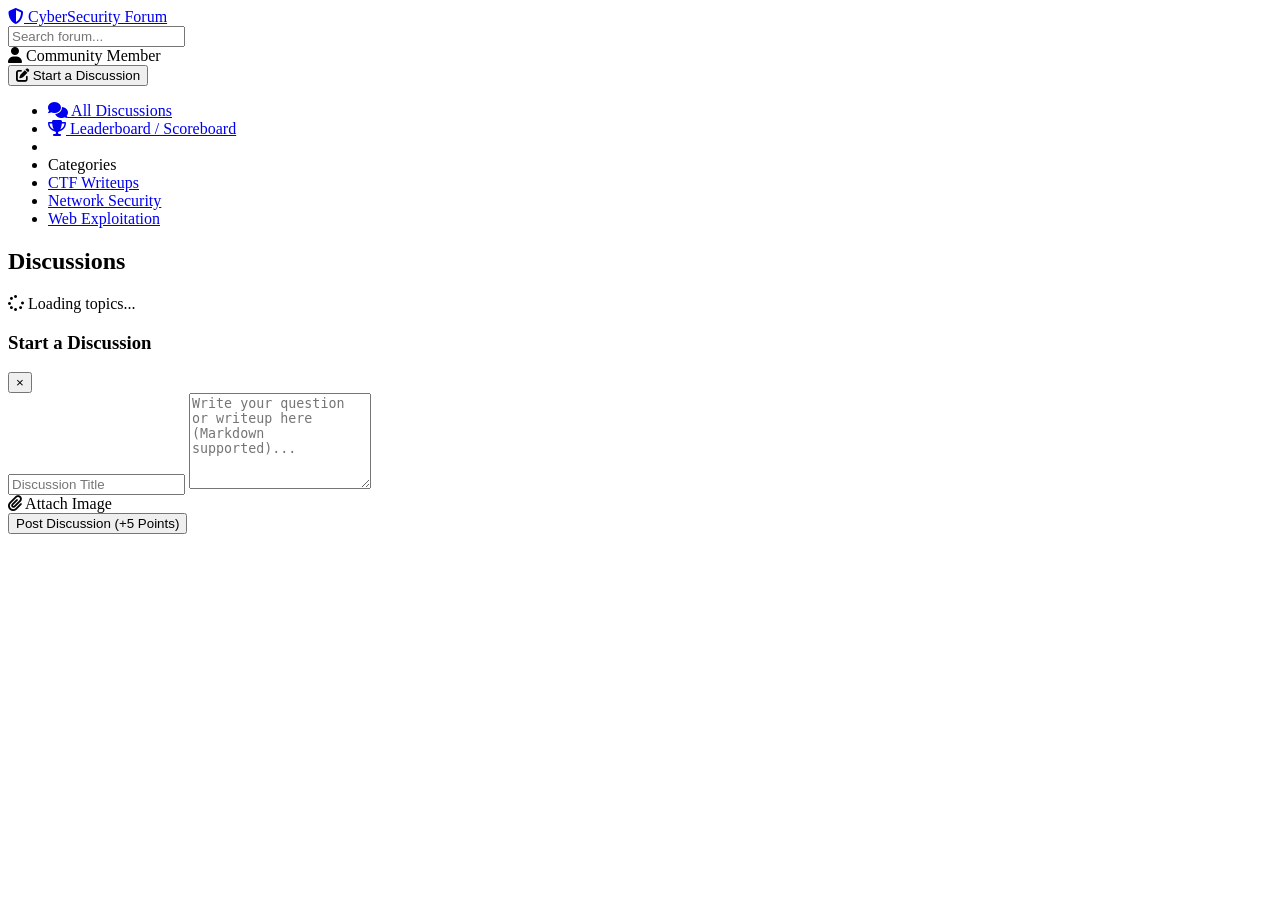
==== frontend/index.html @ c7f5cf25 "Add initial HTML structure for CyberSecurity Forum" ====
<!DOCTYPE html>
<html lang="en">
<head>
  <meta charset="UTF-8">
  <meta name="viewport" content="width=device-width, initial-scale=1.0">
  <title>CyberSecurity Forum</title>
  <link rel="stylesheet" href="css/style.css">
  <link rel="stylesheet" href="https://cdnjs.cloudflare.com/ajax/libs/font-awesome/6.4.0/css/all.min.css">
</head>
<body>
  <!-- Top Navigation Header -->
  <header class="App-header">
    <div class="container Header-controls">
      <div class="Header-title">
        <a href="index.html"><i class="fa-solid fa-shield-halved logo-icon"></i> <span class="title-text">CyberSecurity Forum</span></a>
      </div>
      <div class="Header-search">
        <input type="text" id="searchInput" placeholder="Search forum..." class="Search-input">
      </div>
      <div class="Header-user">
        <span class="user-badge"><i class="fa-solid fa-user"></i> Community Member</span>
      </div>
    </div>
  </header>

  <!-- Main Layout -->
  <div class="App-content container">
    <!-- Left Sidebar -->
    <aside class="App-nav">
      <button class="Button Button--primary IndexPage-newDiscussion" id="openModalBtn">
        <i class="fa-solid fa-pen-to-square"></i> Start a Discussion
      </button>
      <nav class="SideNav">
        <ul>
          <li class="active"><a href="index.html"><i class="fa-solid fa-comments"></i> All Discussions</a></li>
          <li><a href="leaderboard.html"><i class="fa-solid fa-trophy"></i> Leaderboard / Scoreboard</a></li>
          <li class="nav-divider"></li>
          <li class="nav-header">Categories</li>
          <li><a href="#"><span class="tag-dot cyan"></span> CTF Writeups</a></li>
          <li><a href="#"><span class="tag-dot purple"></span> Network Security</a></li>
          <li><a href="#"><span class="tag-dot green"></span> Web Exploitation</a></li>
        </ul>
      </nav>
    </aside>

    <!-- Discussion Feed Column -->
    <main class="App-main">
      <div class="IndexPage-toolbar">
        <div class="IndexPage-toolbar-action">
          <h2>Discussions</h2>
        </div>
      </div>
      <div class="DiscussionList" id="discussionList">
        <div class="loading-spinner"><i class="fa-solid fa-spinner fa-spin"></i> Loading topics...</div>
      </div>
    </main>
  </div>

  <!-- Create Discussion Modal -->
  <div class="Modal-backdrop" id="modalBackdrop">
    <div class="Modal">
      <div class="Modal-header">
        <h3>Start a Discussion</h3>
        <button class="Modal-close" id="closeModalBtn">&times;</button>
      </div>
      <form id="createDiscussionForm">
        <div class="Modal-body">
          <input type="text" id="discussionTitle" placeholder="Discussion Title" class="FormControl" required>
          <textarea id="discussionContent" placeholder="Write your question or writeup here (Markdown supported)..." class="FormControl Textarea" rows="6" required></textarea>
          
          <div class="Upload-section">
            <label for="imageUpload" class="Button Button--secondary">
              <i class="fa-solid fa-paperclip"></i> Attach Image
            </label>
            <input type="file" id="imageUpload" accept="image/*" style="display:none;">
            <span id="uploadStatus" class="upload-status"></span>
          </div>
        </div>
        <div class="Modal-footer">
          <button type="submit" class="Button Button--primary">Post Discussion (+5 Points)</button>
        </div>
      </form>
    </div>
  </div>

  <script src="js/app.js"></script>
</body>
</html>
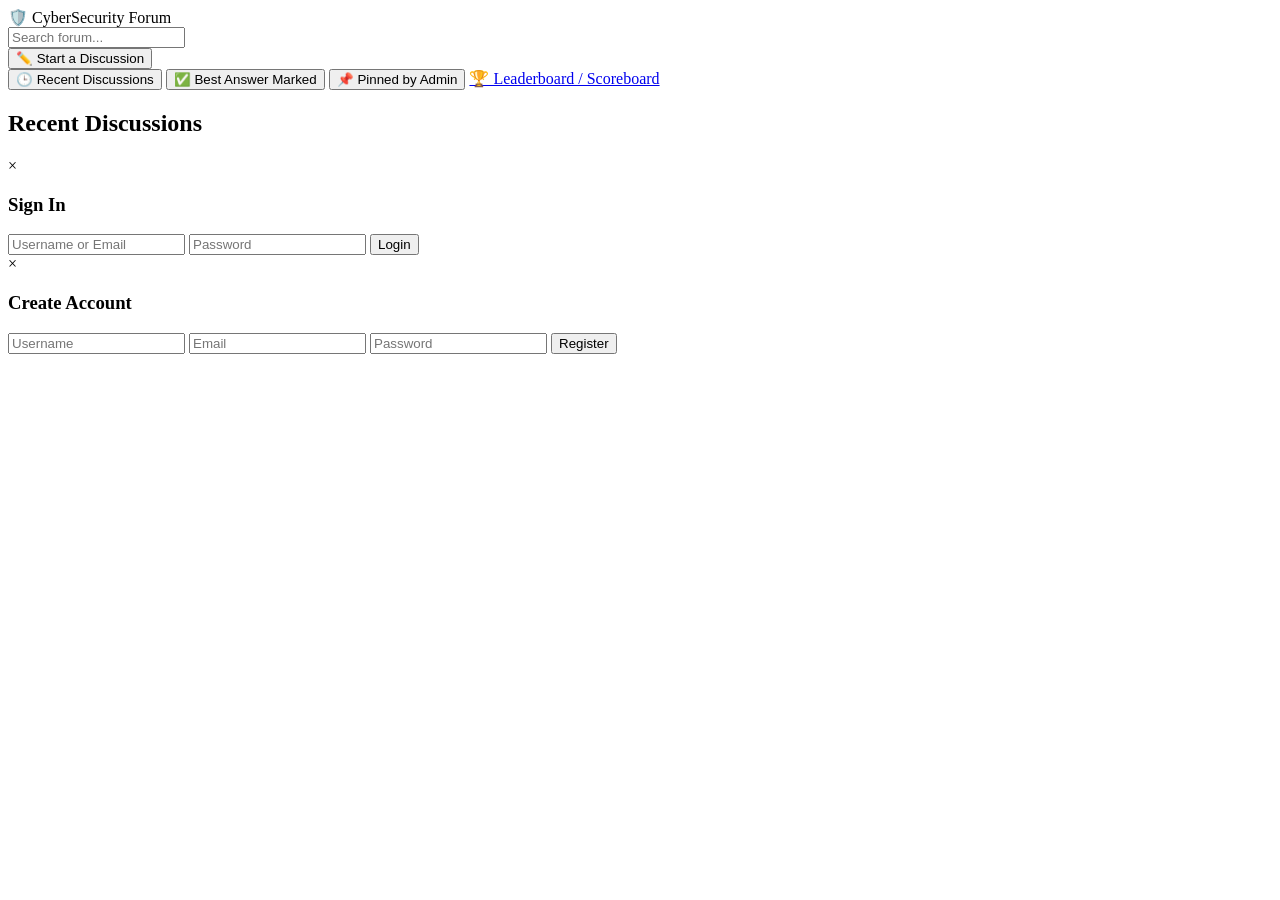
==== commit 1703fbad: "Refactor HTML structure and update stylesheets" ====
--- a/frontend/index.html
+++ b/frontend/index.html
@@ -1,88 +1,73 @@
 <!DOCTYPE html>
 <html lang="en">
 <head>
-  <meta charset="UTF-8">
-  <meta name="viewport" content="width=device-width, initial-scale=1.0">
-  <title>CyberSecurity Forum</title>
-  <link rel="stylesheet" href="css/style.css">
-  <link rel="stylesheet" href="https://cdnjs.cloudflare.com/ajax/libs/font-awesome/6.4.0/css/all.min.css">
+    <meta charset="UTF-8">
+    <meta name="viewport" content="width=device-width, initial-scale=1.0">
+    <title>CyberSecurity Forum</title>
+    <link rel="stylesheet" href="style.css">
 </head>
 <body>
-  <!-- Top Navigation Header -->
-  <header class="App-header">
-    <div class="container Header-controls">
-      <div class="Header-title">
-        <a href="index.html"><i class="fa-solid fa-shield-halved logo-icon"></i> <span class="title-text">CyberSecurity Forum</span></a>
-      </div>
-      <div class="Header-search">
-        <input type="text" id="searchInput" placeholder="Search forum..." class="Search-input">
-      </div>
-      <div class="Header-user">
-        <span class="user-badge"><i class="fa-solid fa-user"></i> Community Member</span>
-      </div>
+    <!-- Top Navigation Header -->
+    <header class="navbar">
+        <div class="logo">
+            <span class="logo-icon">🛡️</span> CyberSecurity Forum
+        </div>
+        <div class="search-bar">
+            <input type="text" id="search-input" placeholder="Search forum...">
+        </div>
+        <div class="auth-section" id="auth-section">
+            <!-- Dynamically filled by app.js: Login/Register OR User Badge/Logout -->
+        </div>
+    </header>
+
+    <div class="main-container">
+        <!-- Sidebar Navigation -->
+        <aside class="sidebar">
+            <button class="btn-primary" onclick="openNewDiscussionModal()">✏️ Start a Discussion</button>
+            <nav class="nav-menu">
+                <button class="nav-item active" data-filter="recent" onclick="loadFilter('recent')">🕒 Recent Discussions</button>
+                <button class="nav-item" data-filter="best-answer" onclick="loadFilter('best-answer')">✅ Best Answer Marked</button>
+                <button class="nav-item" data-filter="pinned" onclick="loadFilter('pinned')">📌 Pinned by Admin</button>
+                <a href="/leaderboard" class="nav-item">🏆 Leaderboard / Scoreboard</a>
+            </nav>
+        </aside>
+
+        <!-- Main Feed Section -->
+        <main class="feed-container">
+            <h2 id="feed-title">Recent Discussions</h2>
+            <div id="discussions-list" class="discussions-list">
+                <!-- Discussions rendered here via JavaScript -->
+            </div>
+        </main>
     </div>
-  </header>
 
-  <!-- Main Layout -->
-  <div class="App-content container">
-    <!-- Left Sidebar -->
-    <aside class="App-nav">
-      <button class="Button Button--primary IndexPage-newDiscussion" id="openModalBtn">
-        <i class="fa-solid fa-pen-to-square"></i> Start a Discussion
-      </button>
-      <nav class="SideNav">
-        <ul>
-          <li class="active"><a href="index.html"><i class="fa-solid fa-comments"></i> All Discussions</a></li>
-          <li><a href="leaderboard.html"><i class="fa-solid fa-trophy"></i> Leaderboard / Scoreboard</a></li>
-          <li class="nav-divider"></li>
-          <li class="nav-header">Categories</li>
-          <li><a href="#"><span class="tag-dot cyan"></span> CTF Writeups</a></li>
-          <li><a href="#"><span class="tag-dot purple"></span> Network Security</a></li>
-          <li><a href="#"><span class="tag-dot green"></span> Web Exploitation</a></li>
-        </ul>
-      </nav>
-    </aside>
+    <!-- Login Modal -->
+    <div id="login-modal" class="modal">
+        <div class="modal-content">
+            <span class="close-btn" onclick="closeModal('login-modal')">&times;</span>
+            <h3>Sign In</h3>
+            <form id="login-form" onsubmit="handleLogin(event)">
+                <input type="text" id="login-identification" placeholder="Username or Email" required>
+                <input type="password" id="login-password" placeholder="Password" required>
+                <button type="submit" class="btn-primary">Login</button>
+            </form>
+        </div>
+    </div>
 
-    <!-- Discussion Feed Column -->
-    <main class="App-main">
-      <div class="IndexPage-toolbar">
-        <div class="IndexPage-toolbar-action">
-          <h2>Discussions</h2>
+    <!-- Register Modal -->
+    <div id="register-modal" class="modal">
+        <div class="modal-content">
+            <span class="close-btn" onclick="closeModal('register-modal')">&times;</span>
+            <h3>Create Account</h3>
+            <form id="register-form" onsubmit="handleRegister(event)">
+                <input type="text" id="reg-username" placeholder="Username" required>
+                <input type="email" id="reg-email" placeholder="Email" required>
+                <input type="password" id="reg-password" placeholder="Password" required>
+                <button type="submit" class="btn-primary">Register</button>
+            </form>
         </div>
-      </div>
-      <div class="DiscussionList" id="discussionList">
-        <div class="loading-spinner"><i class="fa-solid fa-spinner fa-spin"></i> Loading topics...</div>
-      </div>
-    </main>
-  </div>
+    </div>
 
-  <!-- Create Discussion Modal -->
-  <div class="Modal-backdrop" id="modalBackdrop">
-    <div class="Modal">
-      <div class="Modal-header">
-        <h3>Start a Discussion</h3>
-        <button class="Modal-close" id="closeModalBtn">&times;</button>
-      </div>
-      <form id="createDiscussionForm">
-        <div class="Modal-body">
-          <input type="text" id="discussionTitle" placeholder="Discussion Title" class="FormControl" required>
-          <textarea id="discussionContent" placeholder="Write your question or writeup here (Markdown supported)..." class="FormControl Textarea" rows="6" required></textarea>
-          
-          <div class="Upload-section">
-            <label for="imageUpload" class="Button Button--secondary">
-              <i class="fa-solid fa-paperclip"></i> Attach Image
-            </label>
-            <input type="file" id="imageUpload" accept="image/*" style="display:none;">
-            <span id="uploadStatus" class="upload-status"></span>
-          </div>
-        </div>
-        <div class="Modal-footer">
-          <button type="submit" class="Button Button--primary">Post Discussion (+5 Points)</button>
-        </div>
-      </form>
-    </div>
-  </div>
-
-  <script src="js/app.js"></script>
+    <script src="app.js"></script>
 </body>
 </html>
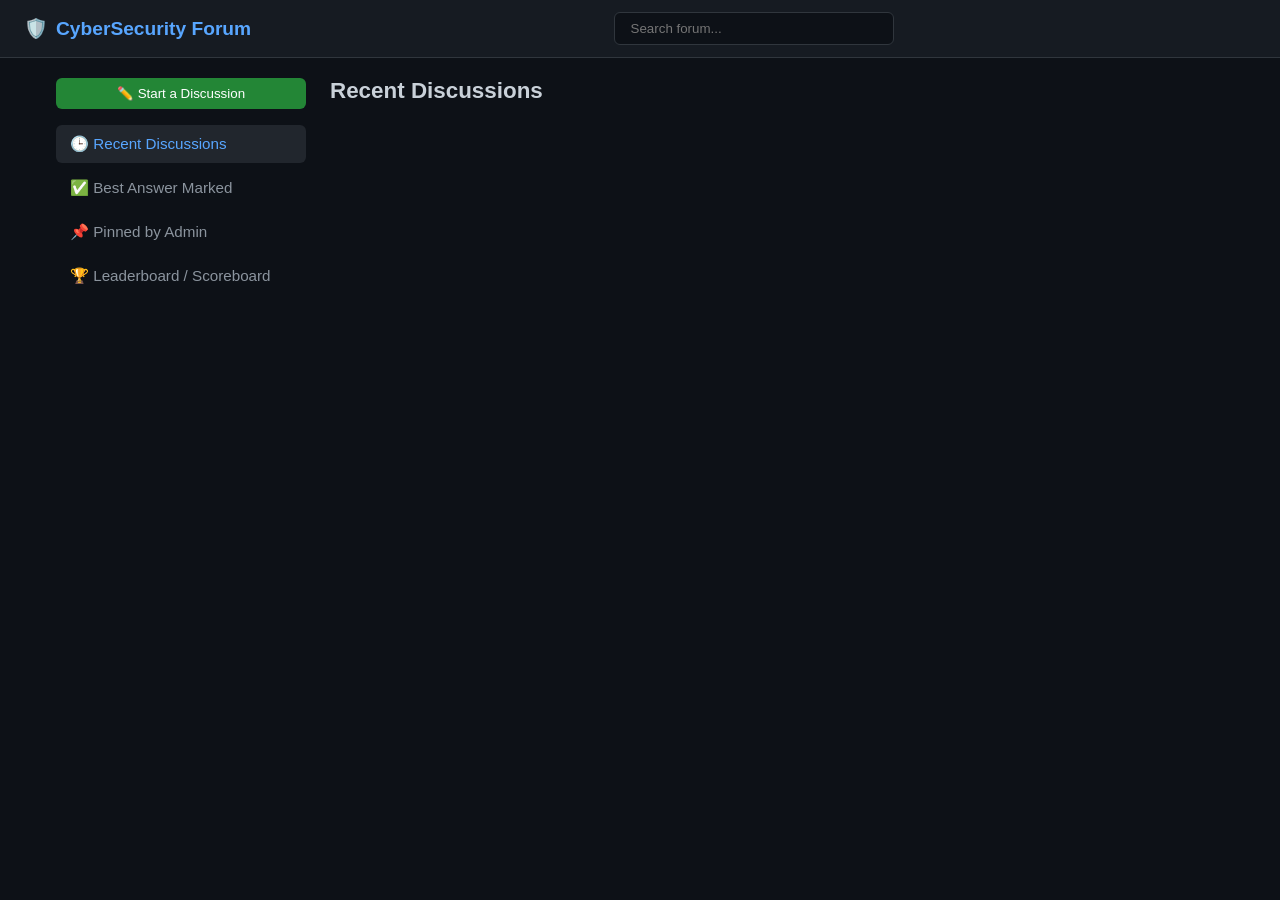
==== commit 80a26d45: "Update stylesheet link path in index.html" ====
--- a/frontend/index.html
+++ b/frontend/index.html
@@ -4,7 +4,7 @@
     <meta charset="UTF-8">
     <meta name="viewport" content="width=device-width, initial-scale=1.0">
     <title>CyberSecurity Forum</title>
-    <link rel="stylesheet" href="style.css">
+    <link rel="stylesheet" href="css/style.css">
 </head>
 <body>
     <!-- Top Navigation Header -->
--- a/frontend/css/style.css
+++ b/frontend/css/style.css
@@ -0,0 +1,212 @@
+* {
+    box-sizing: border-box;
+    margin: 0;
+    padding: 0;
+    font-family: -apple-system, BlinkMacSystemFont, "Segoe UI", Roboto, sans-serif;
+}
+
+body {
+    background-color: #0d1117;
+    color: #c9d1d9;
+    min-height: 100vh;
+}
+
+/* Header Navbar */
+.navbar {
+    display: flex;
+    align-items: center;
+    justify-content: space-between;
+    background-color: #161b22;
+    padding: 12px 24px;
+    border-bottom: 1px solid #30363d;
+}
+
+.logo {
+    font-weight: bold;
+    font-size: 1.2rem;
+    color: #58a6ff;
+    display: flex;
+    align-items: center;
+    gap: 8px;
+}
+
+.search-bar input {
+    background: #0d1117;
+    border: 1px solid #30363d;
+    color: #c9d1d9;
+    padding: 8px 16px;
+    border-radius: 6px;
+    width: 280px;
+}
+
+.auth-section {
+    display: flex;
+    gap: 10px;
+    align-items: center;
+}
+
+/* Buttons */
+.btn-primary {
+    background-color: #238636;
+    color: #ffffff;
+    border: none;
+    padding: 8px 16px;
+    border-radius: 6px;
+    cursor: pointer;
+    font-weight: 500;
+}
+
+.btn-primary:hover {
+    background-color: #2ea043;
+}
+
+.btn-secondary {
+    background-color: #21262d;
+    color: #c9d1d9;
+    border: 1px solid #30363d;
+    padding: 8px 16px;
+    border-radius: 6px;
+    cursor: pointer;
+}
+
+.btn-secondary:hover {
+    background-color: #30363d;
+}
+
+.btn-delete {
+    background-color: #da3633;
+    color: white;
+    border: none;
+    padding: 4px 8px;
+    border-radius: 4px;
+    cursor: pointer;
+    font-size: 0.8rem;
+}
+
+/* Layout */
+.main-container {
+    display: flex;
+    max-width: 1200px;
+    margin: 20px auto;
+    padding: 0 16px;
+    gap: 24px;
+}
+
+.sidebar {
+    width: 250px;
+    display: flex;
+    flex-direction: column;
+    gap: 16px;
+}
+
+.nav-menu {
+    display: flex;
+    flex-direction: column;
+    gap: 6px;
+}
+
+.nav-item {
+    background: transparent;
+    border: none;
+    color: #8b949e;
+    padding: 10px 14px;
+    text-align: left;
+    border-radius: 6px;
+    cursor: pointer;
+    font-size: 0.95rem;
+    text-decoration: none;
+}
+
+.nav-item:hover, .nav-item.active {
+    background-color: #21262d;
+    color: #58a6ff;
+}
+
+.feed-container {
+    flex: 1;
+}
+
+.feed-container h2 {
+    margin-bottom: 16px;
+    font-size: 1.4rem;
+}
+
+/* Discussion Cards */
+.discussions-list {
+    display: flex;
+    flex-direction: column;
+    gap: 12px;
+}
+
+.discussion-card {
+    background-color: #161b22;
+    border: 1px solid #30363d;
+    border-radius: 6px;
+    padding: 16px;
+}
+
+.card-header {
+    display: flex;
+    justify-content: space-between;
+    align-items: center;
+}
+
+.badge {
+    display: inline-block;
+    padding: 2px 8px;
+    border-radius: 12px;
+    font-size: 0.75rem;
+    margin-right: 6px;
+}
+
+.badge.pinned { background-color: #388bfd33; color: #58a6ff; }
+.badge.best-answer { background-color: #23863633; color: #3fb950; }
+
+/* Modals (Hidden by default) */
+.modal {
+    display: none;
+    position: fixed;
+    top: 0;
+    left: 0;
+    width: 100%;
+    height: 100%;
+    background-color: rgba(0, 0, 0, 0.7);
+    justify-content: center;
+    align-items: center;
+    z-index: 1000;
+}
+
+.modal-content {
+    background-color: #161b22;
+    border: 1px solid #30363d;
+    padding: 24px;
+    border-radius: 8px;
+    width: 360px;
+    position: relative;
+    display: flex;
+    flex-direction: column;
+    gap: 16px;
+}
+
+.modal-content form {
+    display: flex;
+    flex-direction: column;
+    gap: 12px;
+}
+
+.modal-content input {
+    background-color: #0d1117;
+    border: 1px solid #30363d;
+    color: #c9d1d9;
+    padding: 10px;
+    border-radius: 6px;
+}
+
+.close-btn {
+    position: absolute;
+    top: 12px;
+    right: 16px;
+    color: #8b949e;
+    cursor: pointer;
+    font-size: 1.4rem;
+}
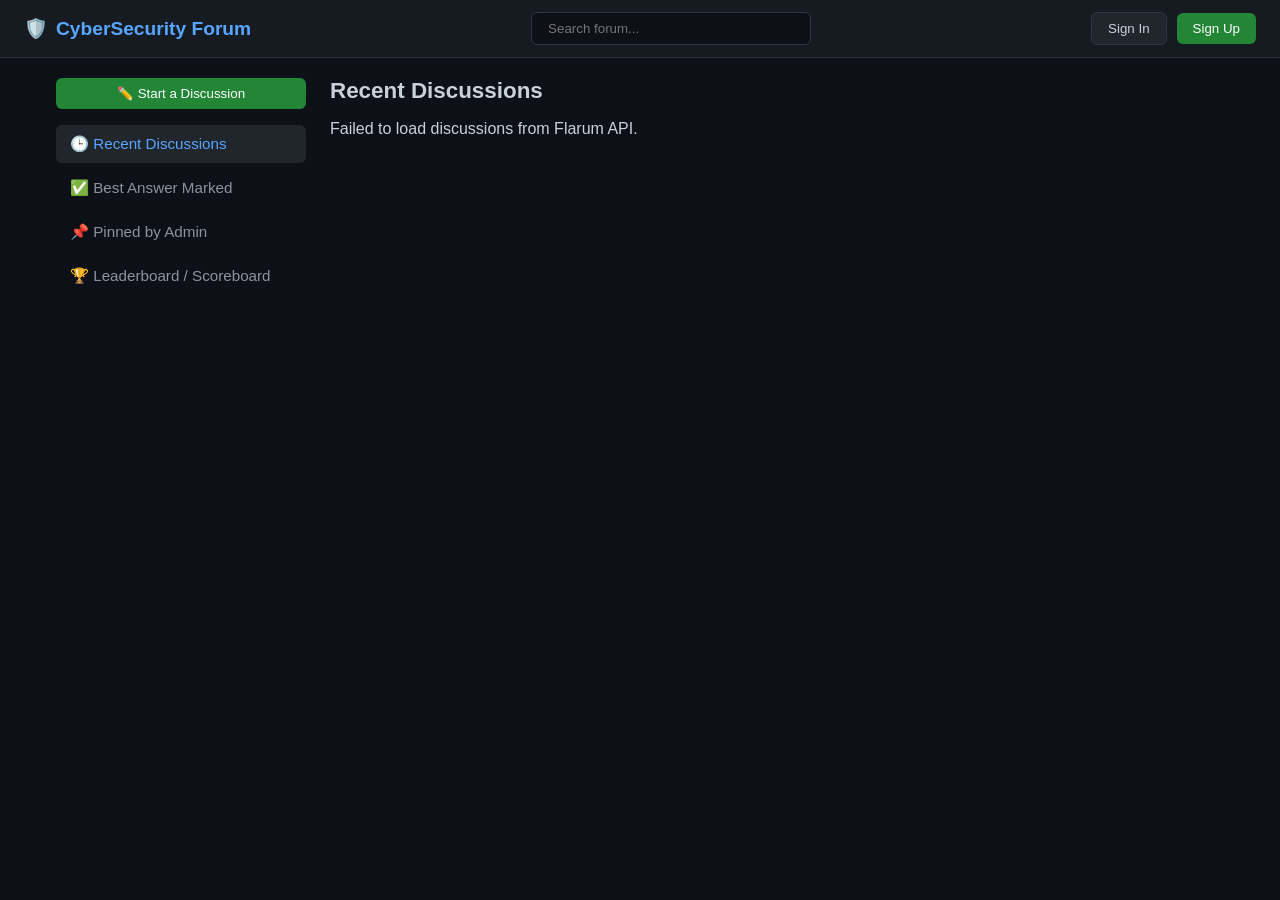
==== commit 6b272e9c: "Update index.html" ====
--- a/frontend/index.html
+++ b/frontend/index.html
@@ -68,6 +68,6 @@
         </div>
     </div>
 
-    <script src="app.js"></script>
+    <script src="js/app.js"></script>
 </body>
 </html>
